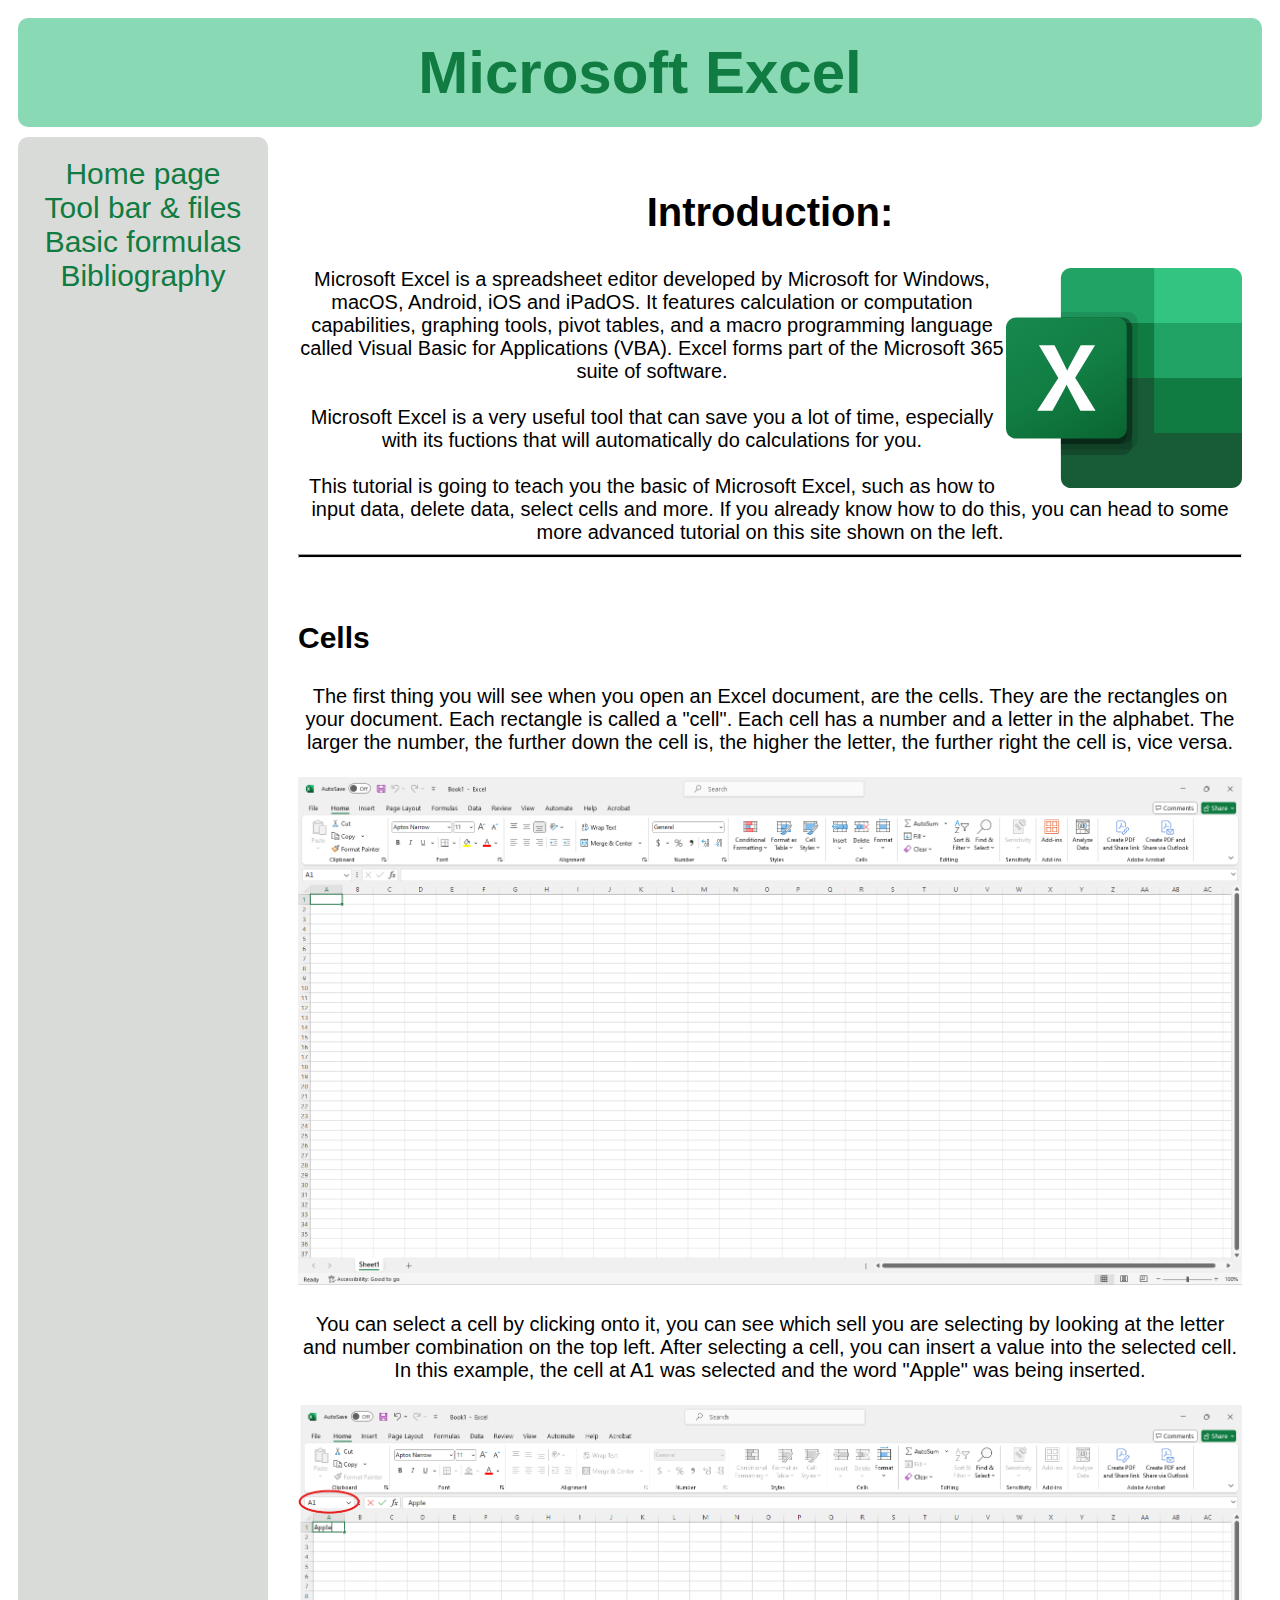
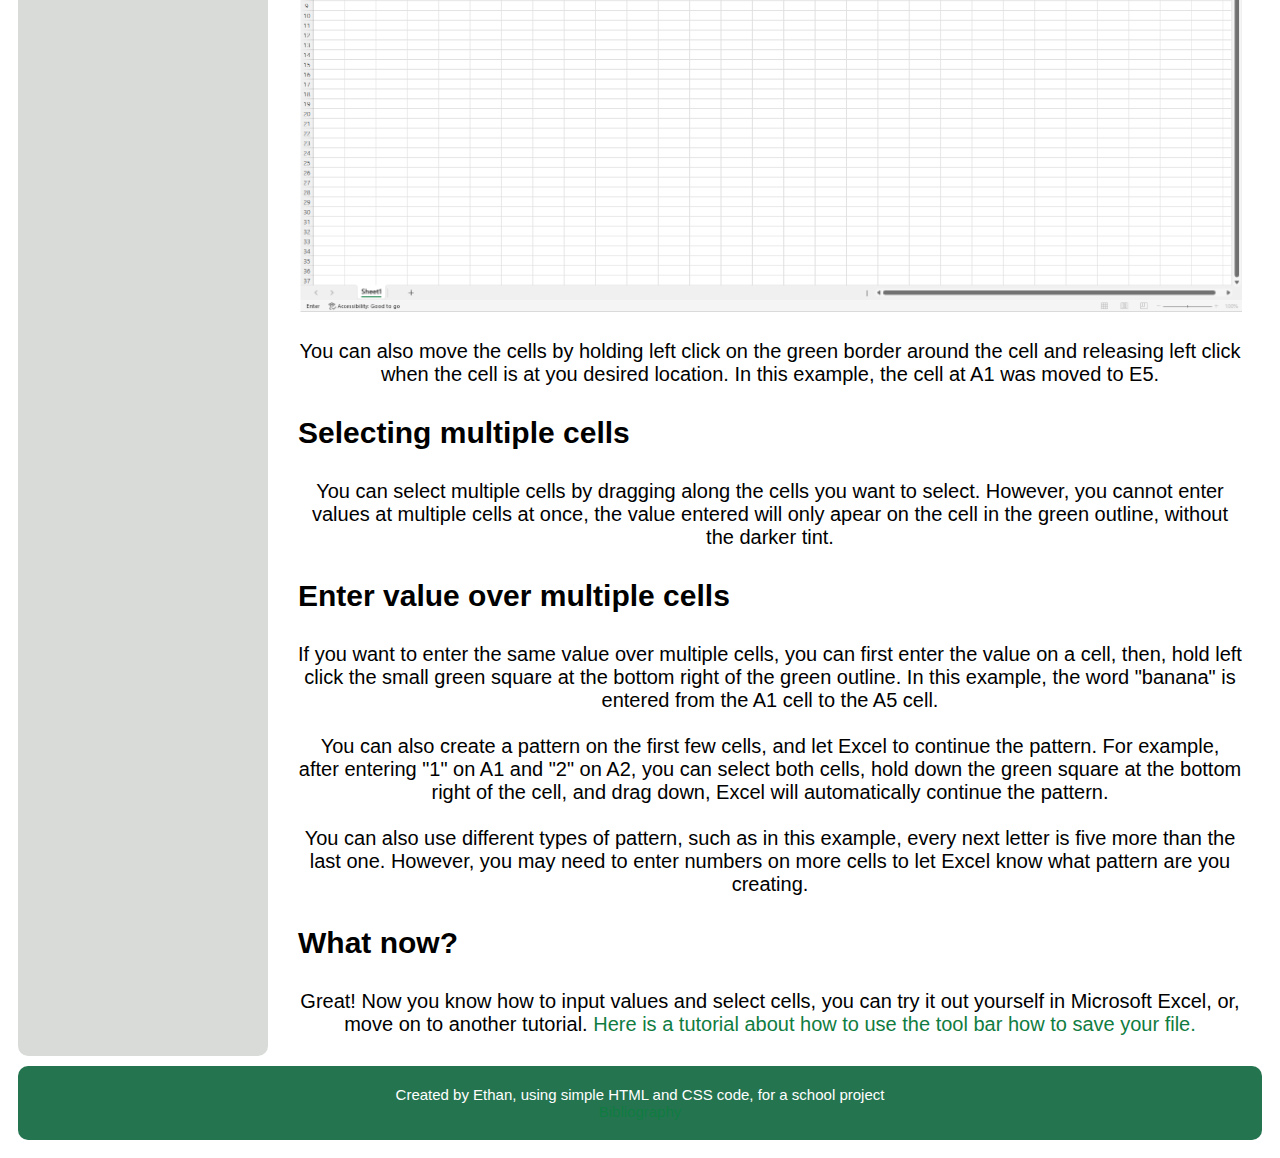
==== index.html @ c0ba7e2f "Add files via upload" ====
<!DOCTYPE html>
<html>

<head>

<title>Basic to Microsoft Excel</title>
<link rel="stylesheet" href="CSS\Style.css">
<link rel="icon" href="Media\Website_Logo_Vector.svg">

</head>

<body>

<div class="grid-container">

  <div class="header">
  Microsoft Excel
  </div>
  
  <div class="sidebar">
  
  <ul class="linb">
  
  <li><a href="index.html" title="To home page">Home page</a></li>
  <li><a href="Tool bar and file.html" title="To the tool bar and files page">Tool bar & files</a></li>
  <li><a href="Formulas.html" title"To the basic formulas page">Basic formulas</a></li>
  <li><a href="Bibliography page.html" title="To the bibliography page">Bibliography</a></li>
  
  </ul>
  
  </div>
  
  <div class="text">
  
  <h2>Introduction:</h2>

  <img src="Media\Microsoft_Excel_logo.svg" style="float:right;max-height:25vh;max-width:25%;" alt="The logo of Microsoft Excel">

  Microsoft Excel is a spreadsheet editor developed by Microsoft for Windows, macOS, Android, iOS and iPadOS. It features calculation or computation capabilities, graphing tools, pivot tables, and a macro programming language called Visual Basic for Applications (VBA). Excel forms part of the Microsoft 365 suite of software.
  <br>
  <br>
  Microsoft Excel is a very useful tool that can save you a lot of time, especially with its fuctions that will automatically do calculations for you.
  <br>
  <br>
  This tutorial is going to teach you the basic of Microsoft Excel, such as how to input data, delete data, select cells and more. If you already know how to do this, you can head to some more advanced tutorial on this site shown on the left.
  <hr>
  <br>
  <h3>Cells</h3>
  
  The first thing you will see when you open an Excel document, are the cells. They are the rectangles on your document. Each rectangle is called a "cell". Each cell has a number and a letter in the alphabet. The larger the number, the further down the cell is, the higher the letter, the further right the cell is, vice versa.
  <br>
  <br>

  <img class="ifit" src="Media\Excel_cell_intro.png" alt="A screen of an empty Microsoft Excel document with the A1 cell selected.">

  <br>
  <br>
  You can select a cell by clicking onto it, you can see which sell you are selecting by looking at the letter and number combination on the top left. After selecting a cell, you can insert a value into the selected cell. In this example, the cell at A1 was selected and the word "Apple" was being inserted.
  <br>
  <br>
  
  <img class="ifit" src="Media\Excel_cell_select.png" alt='A screen of a Microsoft Excel with the word "Apple" written on the most top left cell, and a red circle around the window showing the cell that is selected.'>
  
  <br>
  <br>
  You can also move the cells by holding left click on the green border around the cell and releasing left click when the cell is at you desired location. In this example, the cell at A1 was moved to E5. <!-- Need video -->
  
  <h3>Selecting multiple cells</h3>
  
  You can select multiple cells by dragging along the cells you want to select. However, you cannot enter values at multiple cells at once, the value entered will only apear on the cell in the green outline, without the darker tint. <!-- Need video -->

  <h3>Enter value over multiple cells</h3>

  If you want to enter the same value over multiple cells, you can first enter the value on a cell, then, hold left click the small green square at the bottom right of the green outline. In this example, the word "banana" is entered from the A1 cell to the A5 cell. <!-- Need video -->
  <br>
  <br>
  You can also create a pattern on the first few cells, and let Excel to continue the pattern. For example, after entering "1" on A1 and "2" on A2, you can select both cells, hold down the green square at the bottom right of the cell, and drag down, Excel will automatically continue the pattern. <!-- Need video -->
  <br>
  <br>
  You can also use different types of pattern, such as in this example, every next letter is five more than the last one. However, you may need to enter numbers on more cells to let Excel know what pattern are you creating. <!-- Need video -->
  
  <h3>What now?</h3>
  
  Great! Now you know how to input values and select cells, you can try it out yourself in Microsoft Excel, or, move on to another tutorial. <a href="Tool bar and file.html" title="To the tool bar and file page">Here is a tutorial about how to use the tool bar how to save your file.</a> 
  
  </div> 
  
  <div class="foot">
  Created by Ethan, using simple HTML and CSS code, for a school project
  <br>
  <a class="bib" href="Bibliography page.html" title="Checkout the bibliography page">Bibliography</a>
  </div>

</div>

</body>

</html>
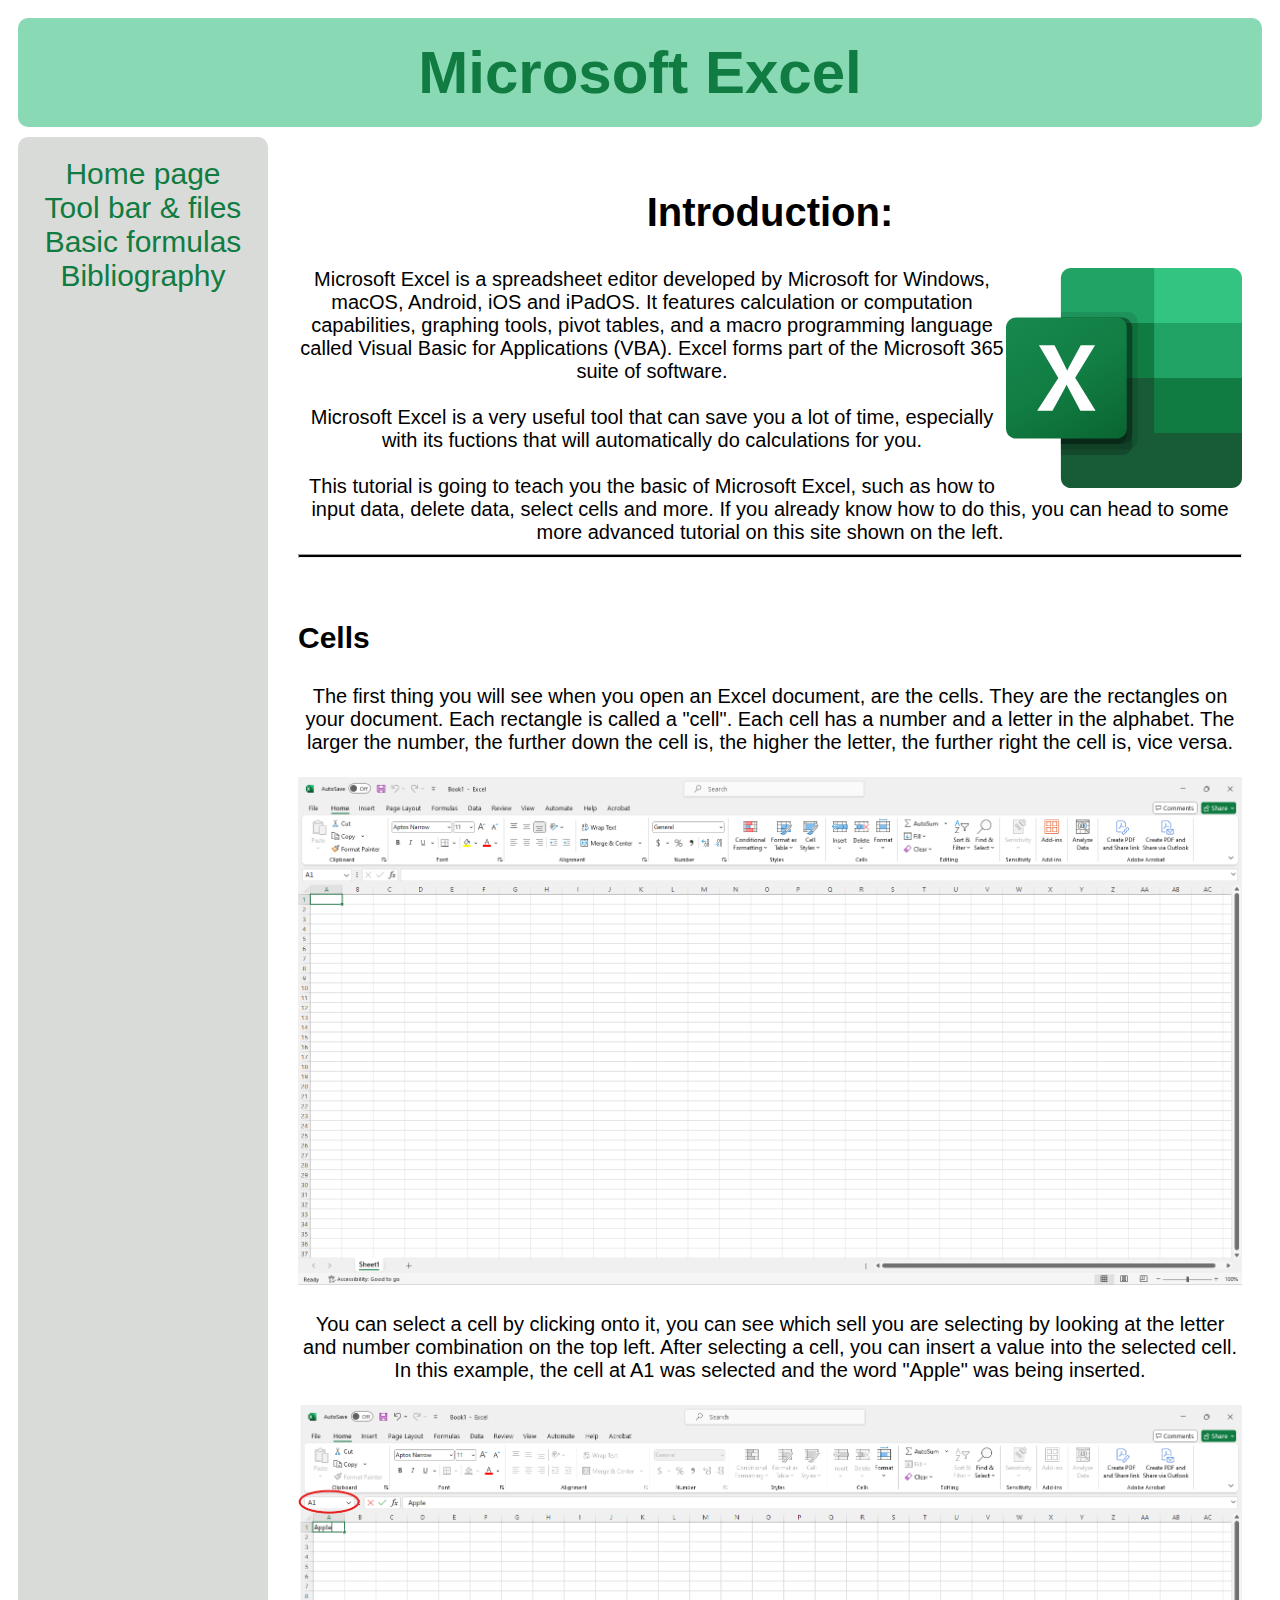
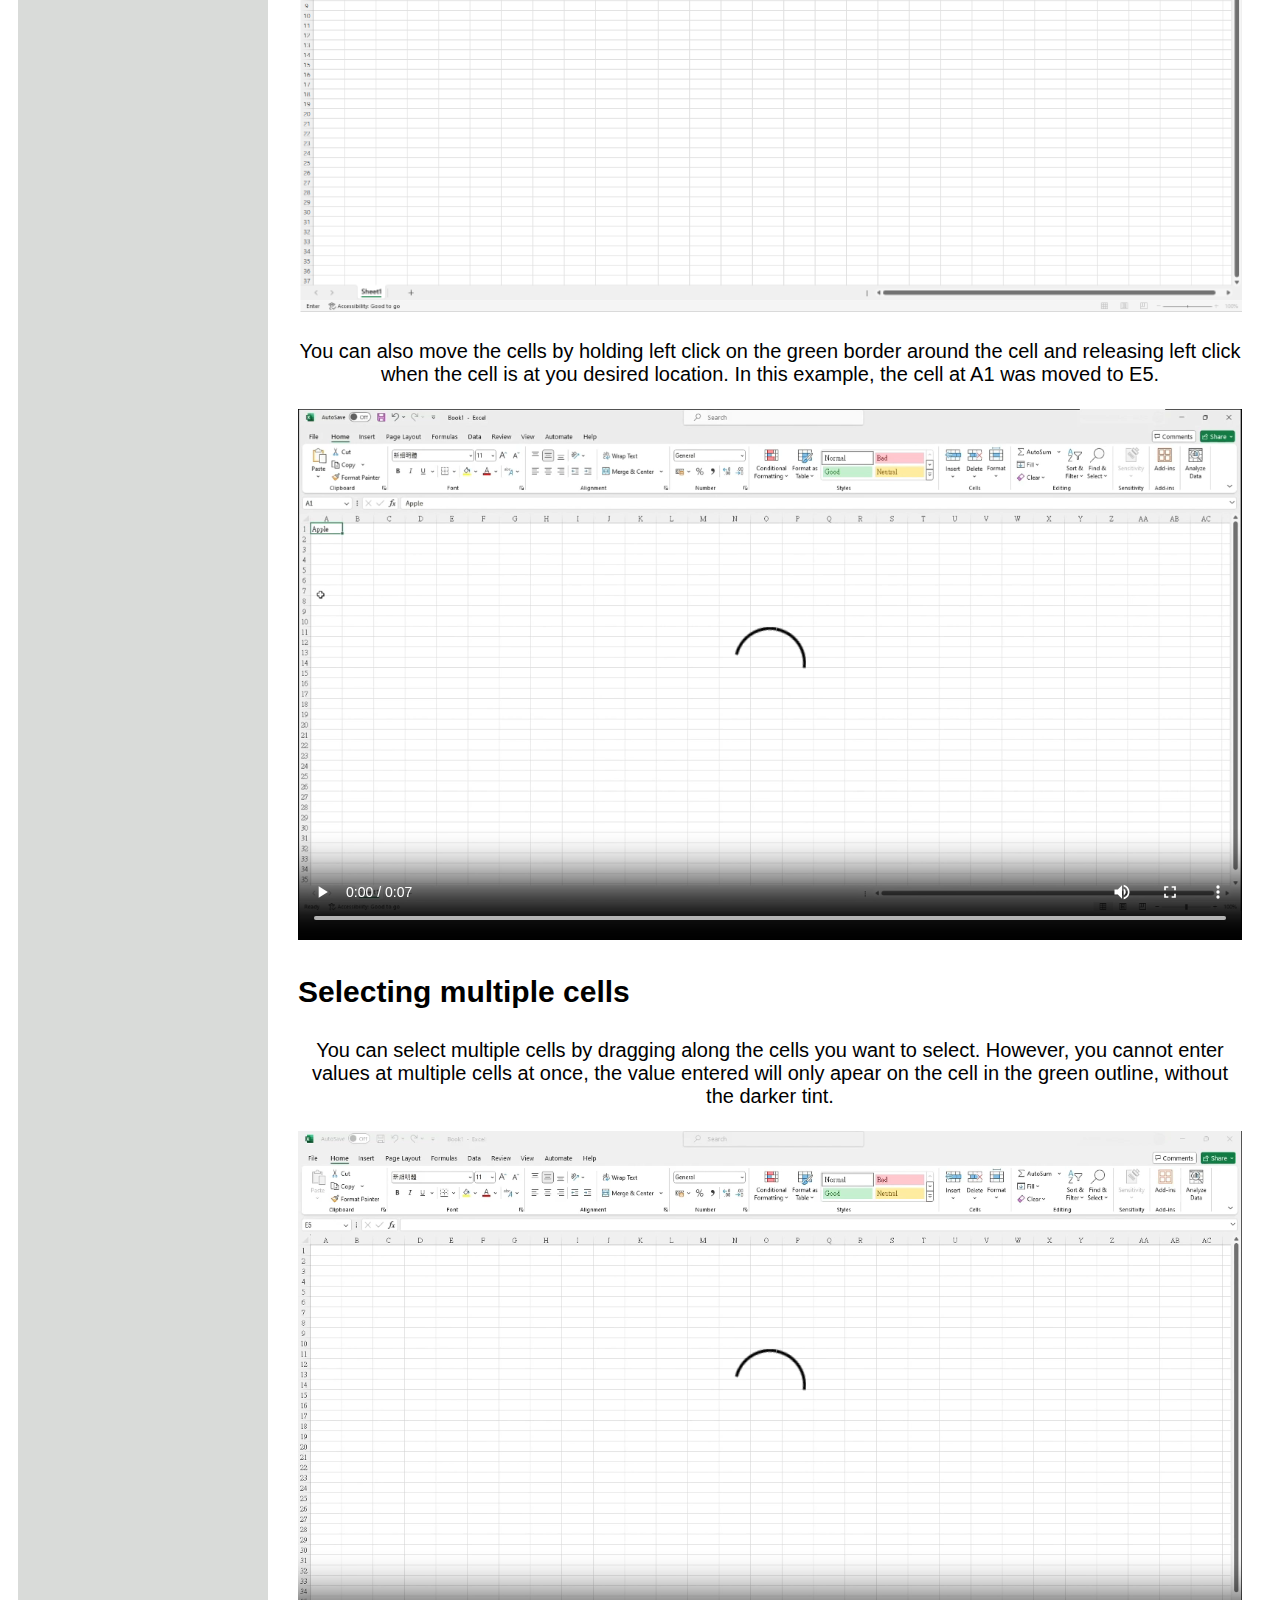
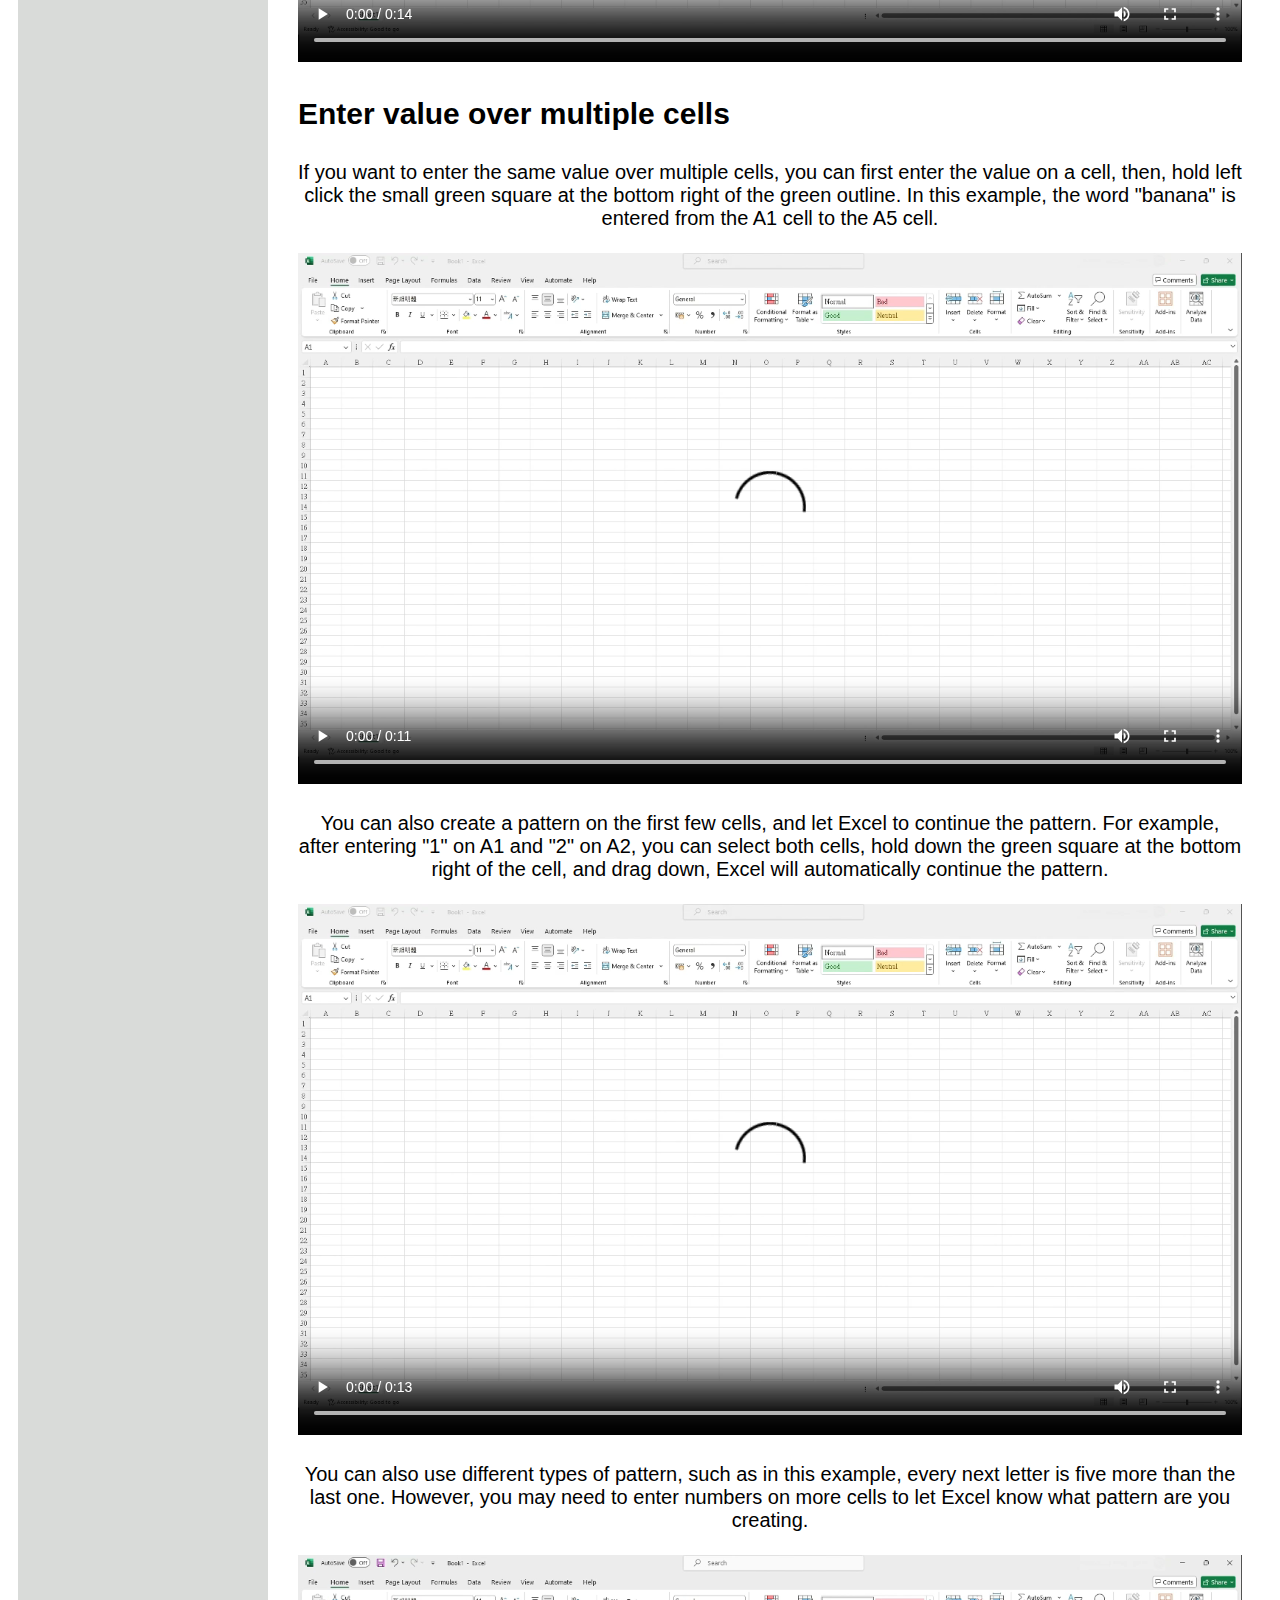
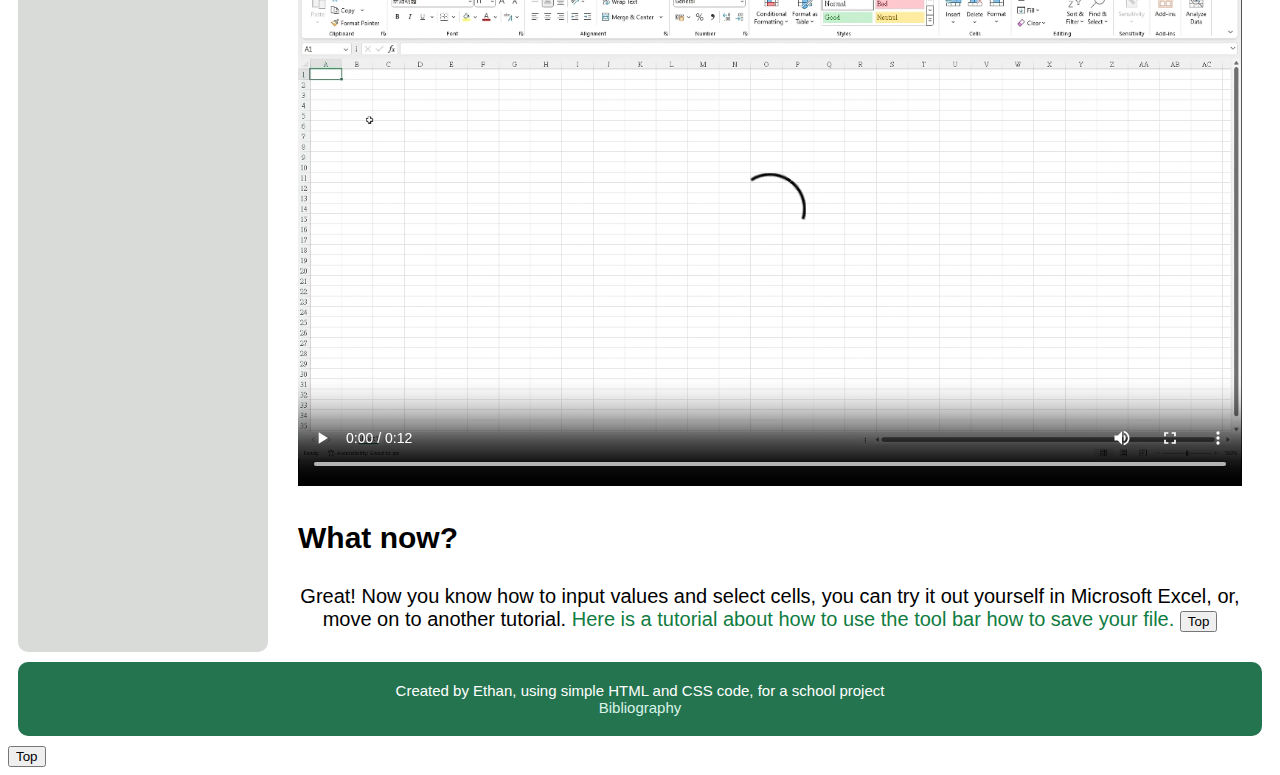
==== commit 6b3f738f: "Add files via upload" ====
--- a/index.html
+++ b/index.html
@@ -63,26 +63,65 @@
   
   <br>
   <br>
-  You can also move the cells by holding left click on the green border around the cell and releasing left click when the cell is at you desired location. In this example, the cell at A1 was moved to E5. <!-- Need video -->
+  You can also move the cells by holding left click on the green border around the cell and releasing left click when the cell is at you desired location. In this example, the cell at A1 was moved to E5.
+  <br>
+  <br>
+
+  <video class="ifit" controls>
+  <source src="Media/Products/PMSS_ICT9_Website_CellMove.mp4" type="video/mp4">
+  Your browser does not support the video tag.
+  </video>
   
   <h3>Selecting multiple cells</h3>
   
-  You can select multiple cells by dragging along the cells you want to select. However, you cannot enter values at multiple cells at once, the value entered will only apear on the cell in the green outline, without the darker tint. <!-- Need video -->
+  You can select multiple cells by dragging along the cells you want to select. However, you cannot enter values at multiple cells at once, the value entered will only apear on the cell in the green outline, without the darker tint.
+  <br>
+  <br>
+
+  <video class="ifit" controls>
+  <source src="Media/Products/PMSS_ICT9_Website_CellSelect.mp4" type="video/mp4">
+  Your browser does not support the video tag.
+  </video>
 
   <h3>Enter value over multiple cells</h3>
 
-  If you want to enter the same value over multiple cells, you can first enter the value on a cell, then, hold left click the small green square at the bottom right of the green outline. In this example, the word "banana" is entered from the A1 cell to the A5 cell. <!-- Need video -->
+  If you want to enter the same value over multiple cells, you can first enter the value on a cell, then, hold left click the small green square at the bottom right of the green outline. In this example, the word "banana" is entered from the A1 cell to the A5 cell.
   <br>
   <br>
-  You can also create a pattern on the first few cells, and let Excel to continue the pattern. For example, after entering "1" on A1 and "2" on A2, you can select both cells, hold down the green square at the bottom right of the cell, and drag down, Excel will automatically continue the pattern. <!-- Need video -->
+
+  <video class="ifit" controls>
+  <source src="Media/Products/PMSS_ICT9_Website_MultiEnter.mp4" type="video/mp4">
+  Your browser does not support the video tag.
+  </video>
+
   <br>
   <br>
-  You can also use different types of pattern, such as in this example, every next letter is five more than the last one. However, you may need to enter numbers on more cells to let Excel know what pattern are you creating. <!-- Need video -->
+  You can also create a pattern on the first few cells, and let Excel to continue the pattern. For example, after entering "1" on A1 and "2" on A2, you can select both cells, hold down the green square at the bottom right of the cell, and drag down, Excel will automatically continue the pattern.
+  <br>
+  <br>
+
+  <video class="ifit" controls>
+  <source src="Media/Products/PMSS_ICT9_Website_MultiEnterNumber.mp4" type="video/mp4">
+  Your browser does not support the video tag.
+  </video>
+
+  <br>
+  <br>
+  You can also use different types of pattern, such as in this example, every next letter is five more than the last one. However, you may need to enter numbers on more cells to let Excel know what pattern are you creating.
+  <br>
+  <br>
+
+  <video class="ifit" controls>
+  <source src="Media/Products/PMSS_ICT9_Website_MultiEnterNumber5.mp4" type="video/mp4">
+  Your browser does not support the video tag.
+  </video>
   
   <h3>What now?</h3>
   
   Great! Now you know how to input values and select cells, you can try it out yourself in Microsoft Excel, or, move on to another tutorial. <a href="Tool bar and file.html" title="To the tool bar and file page">Here is a tutorial about how to use the tool bar how to save your file.</a> 
   
+  <button onclick="topFunction()" id="myBtn" title="Go to top">Top</button>
+
   </div> 
   
   <div class="foot">
@@ -93,6 +132,8 @@
 
 </div>
 
+<button onclick="topFunction()" id="myBtn" title="Go to top">Top</button>
+
 </body>
 
 </html>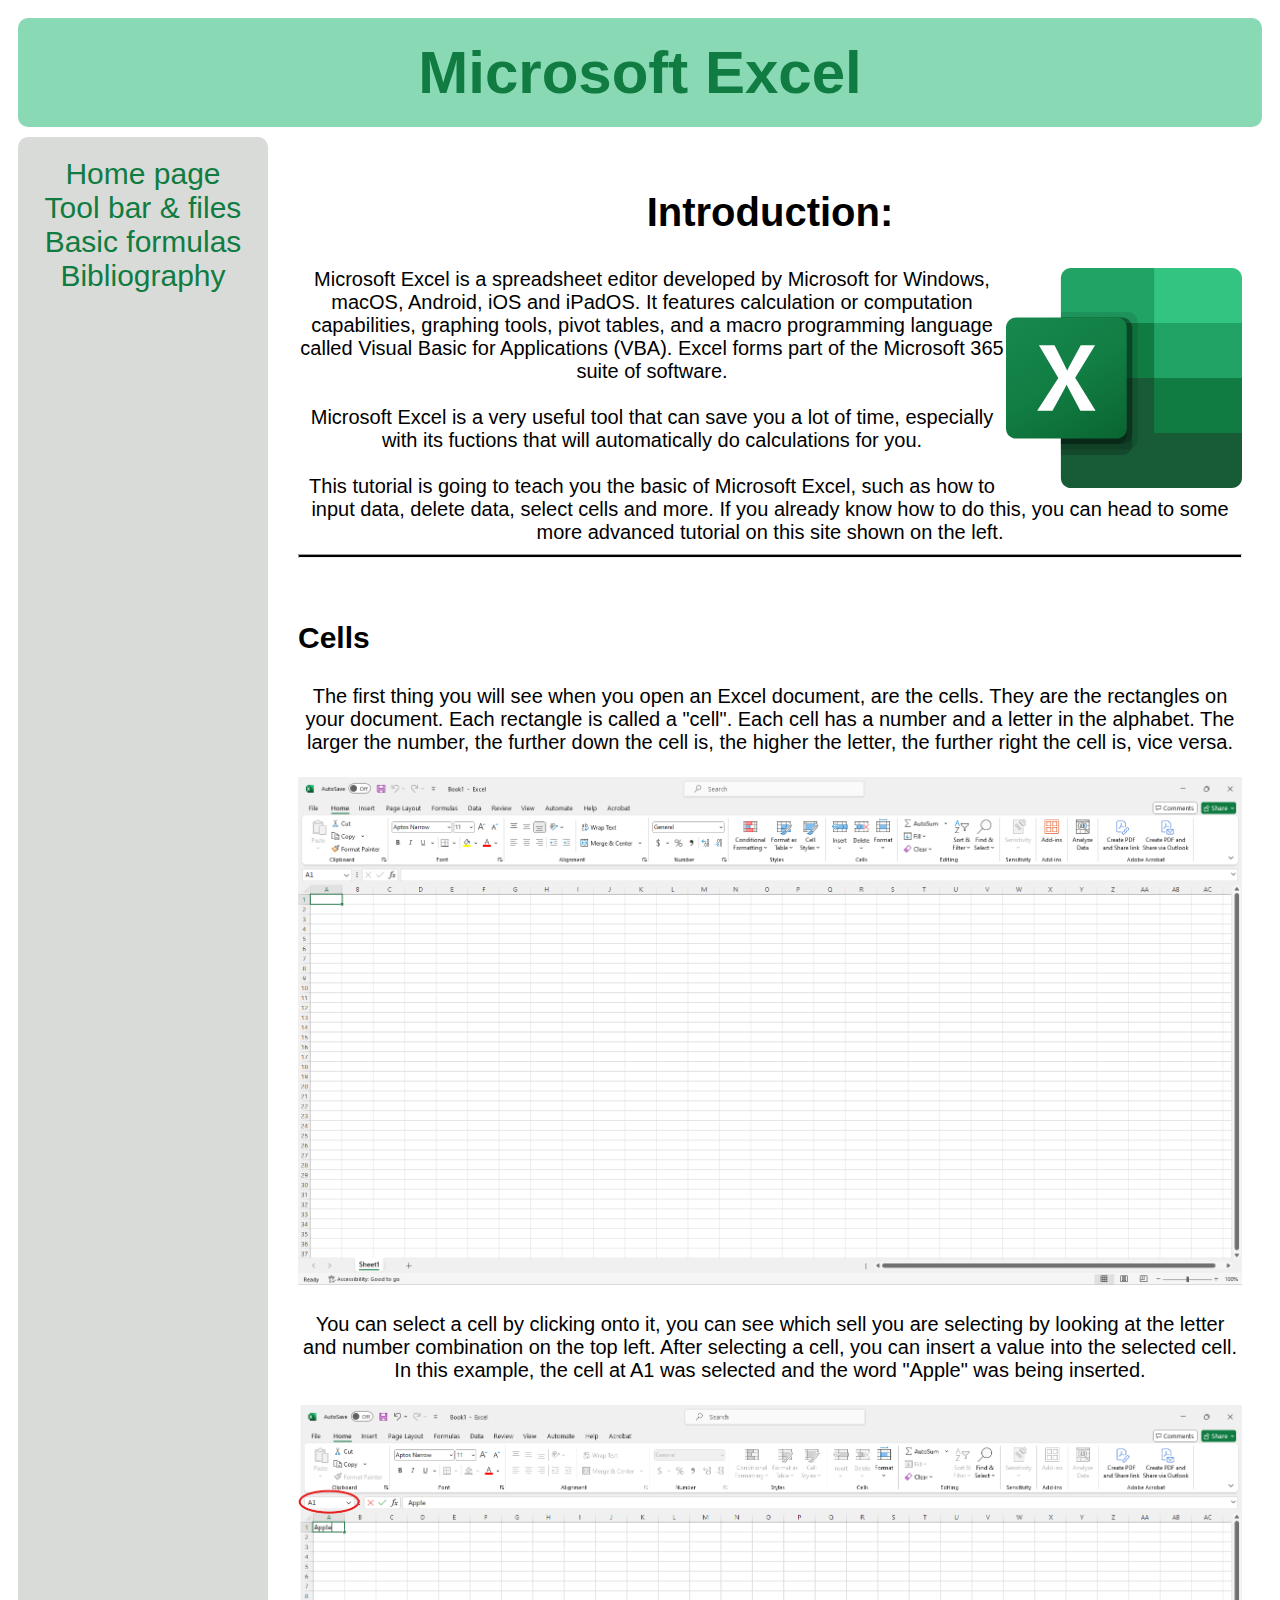
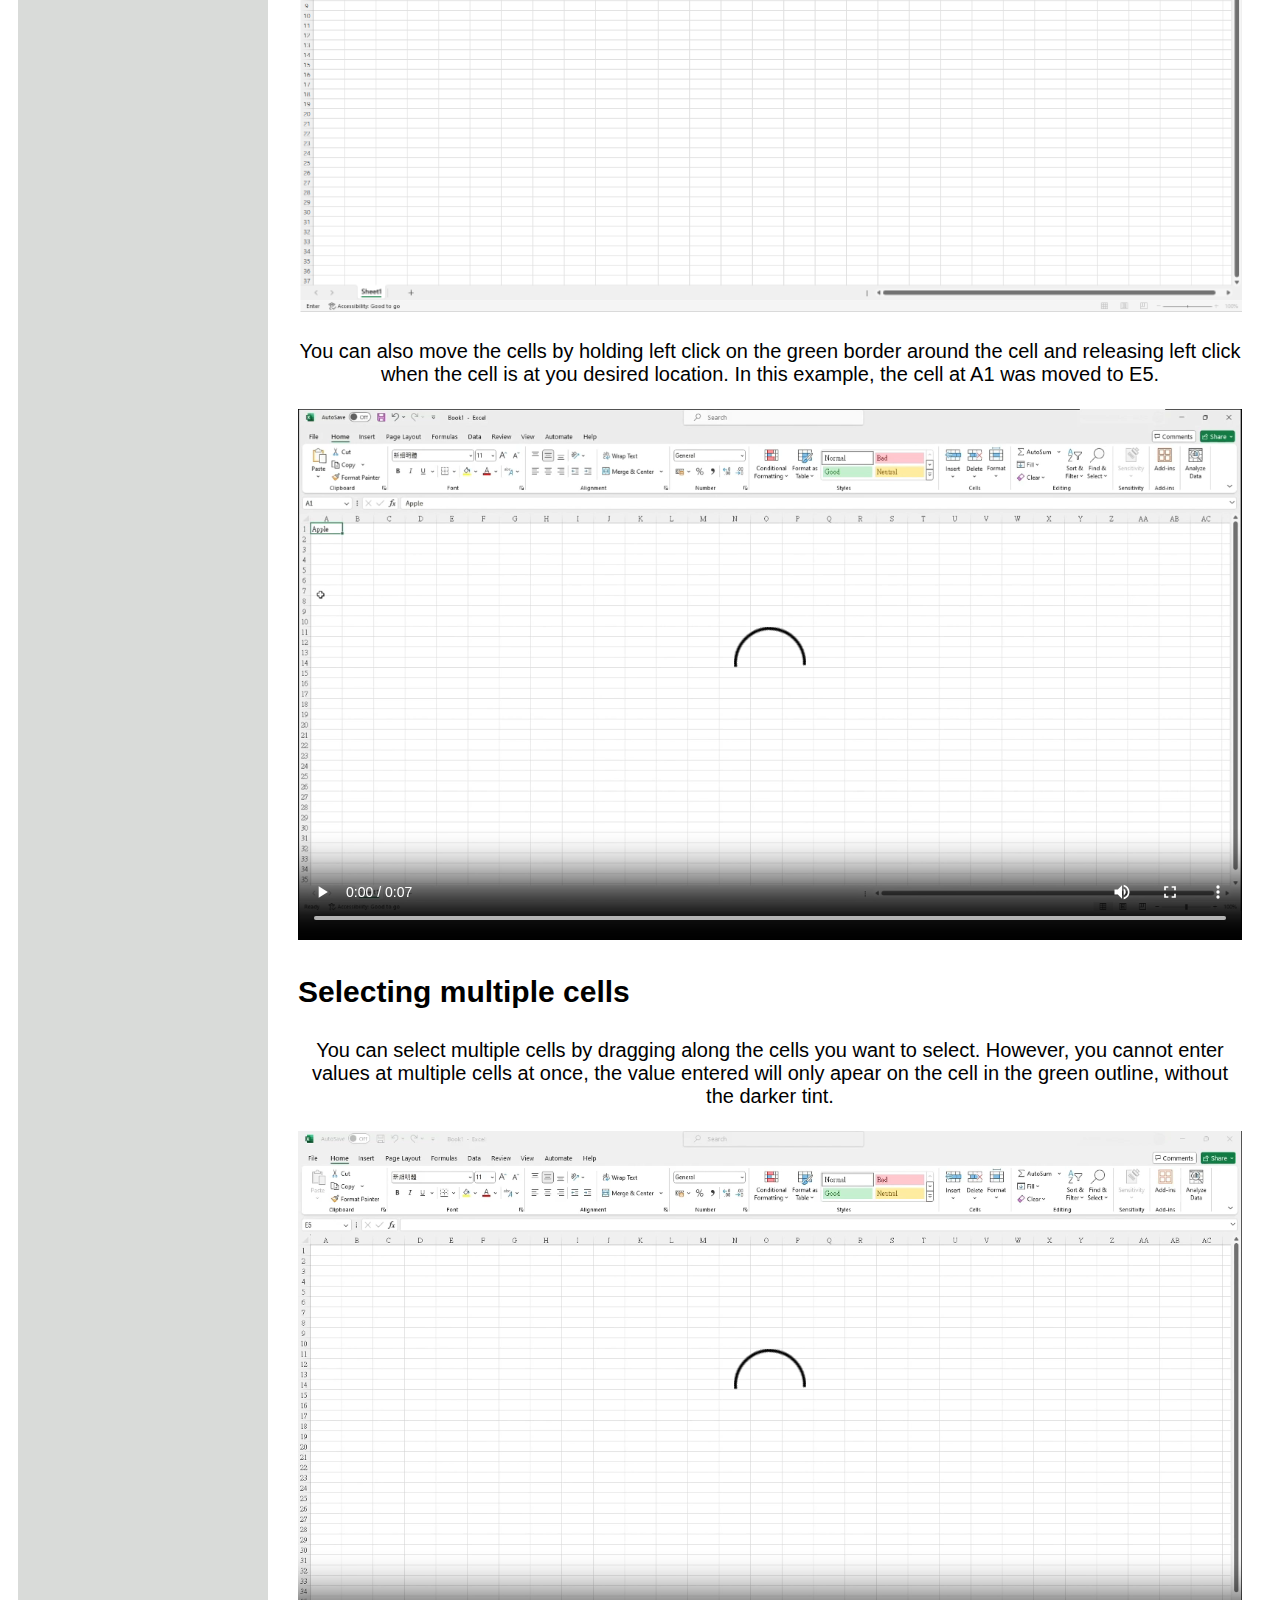
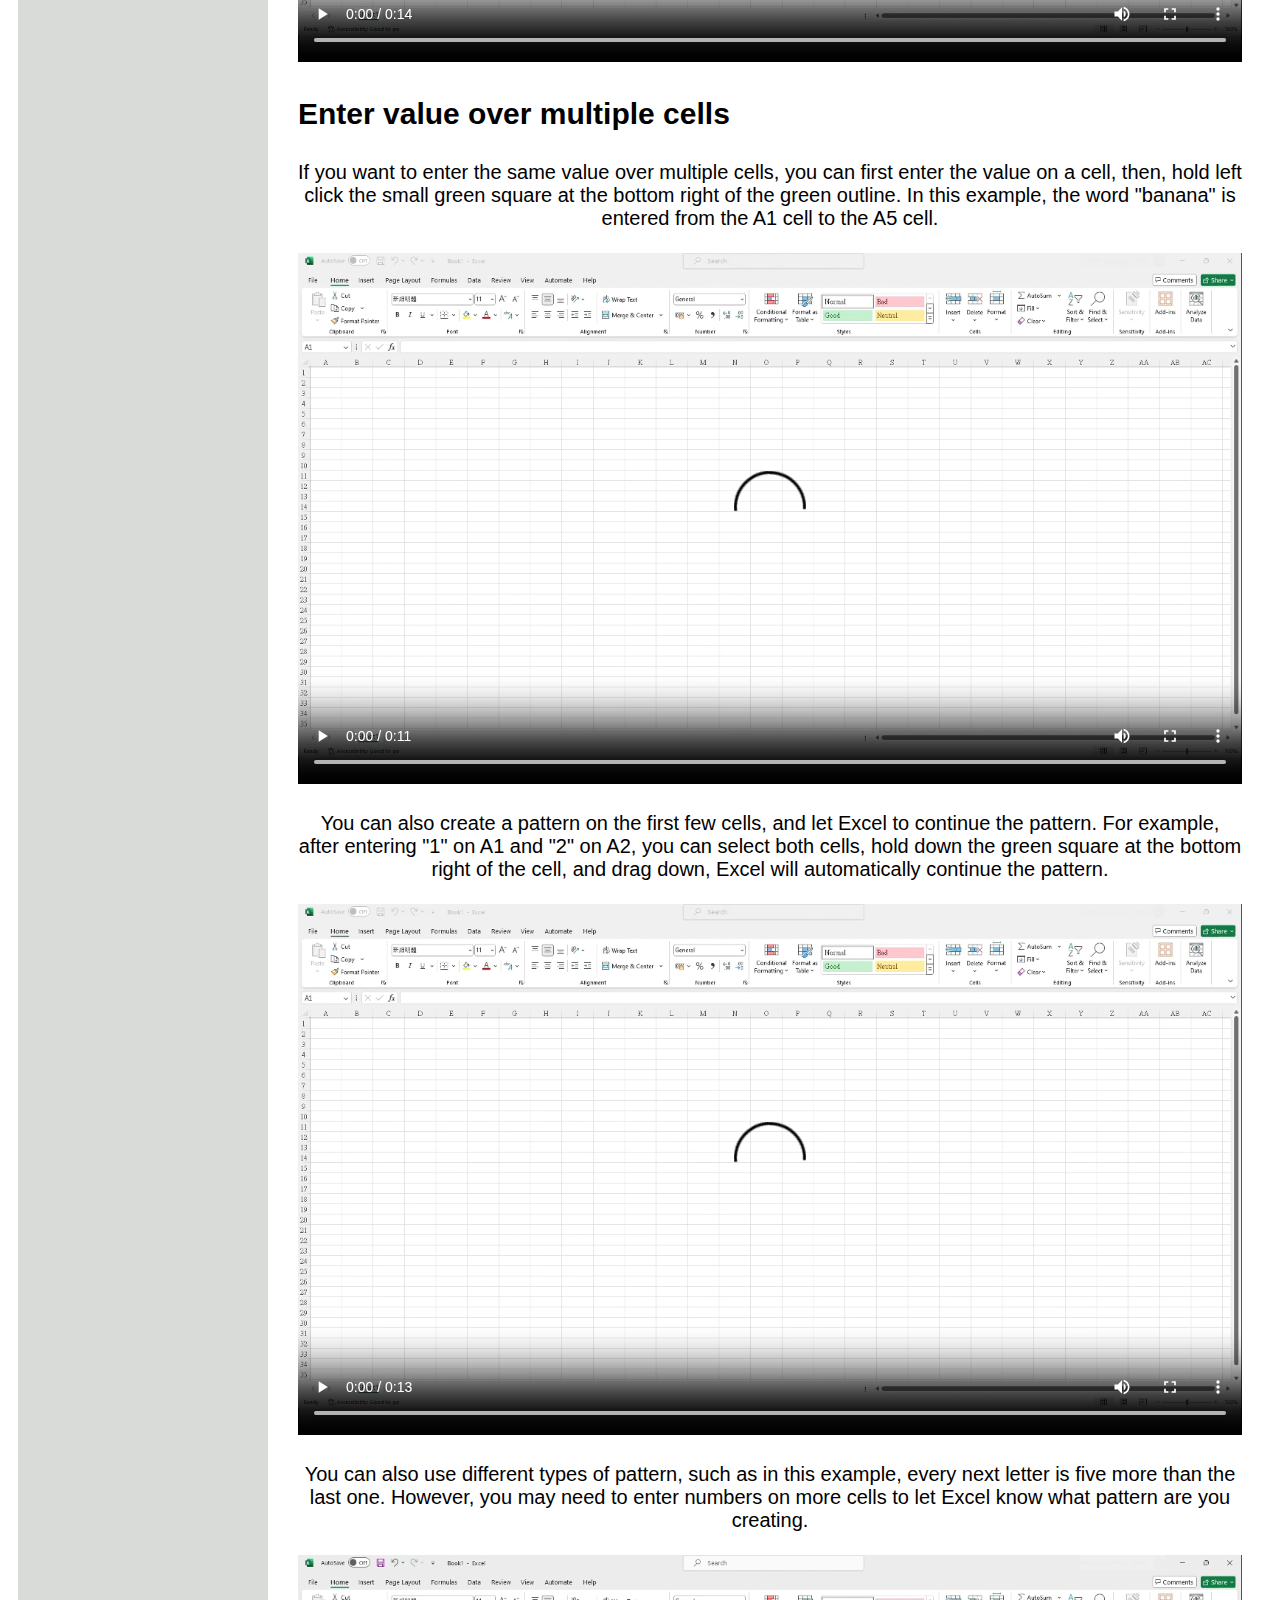
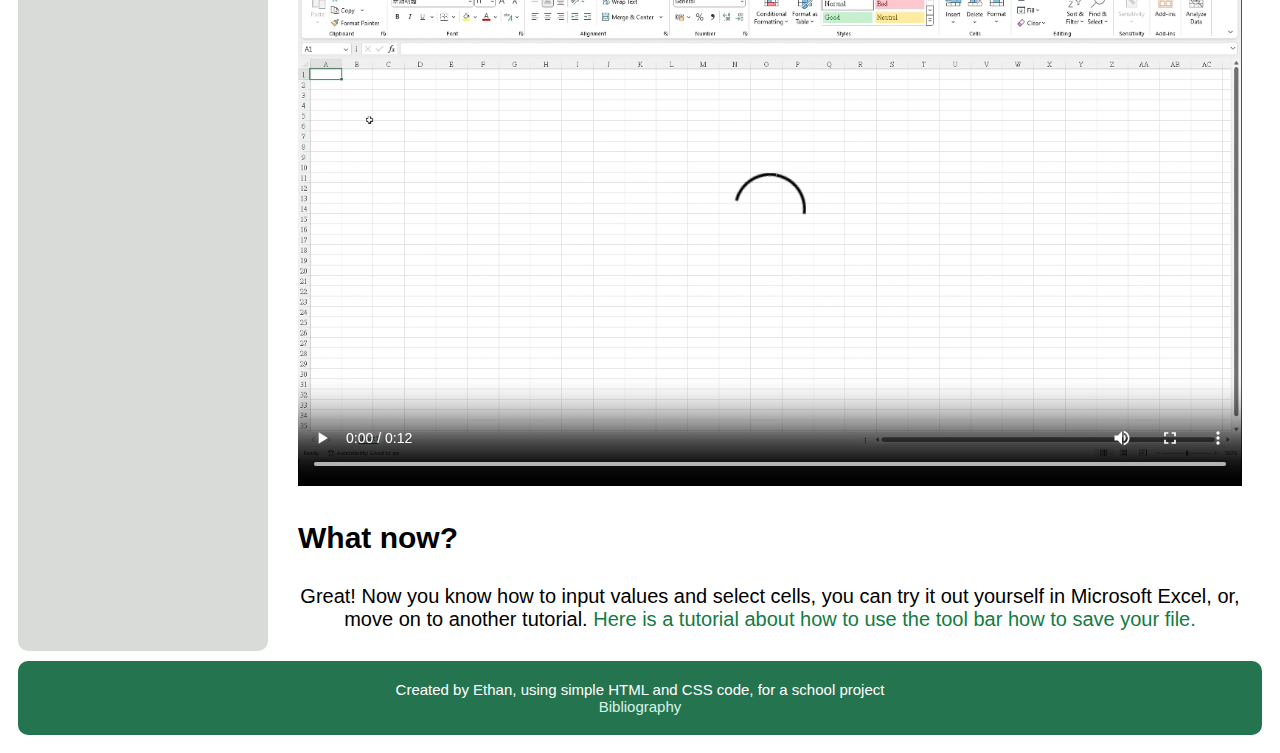
==== commit 527b25c6: "Update index.html" ====
--- a/index.html
+++ b/index.html
@@ -119,8 +119,6 @@
   <h3>What now?</h3>
   
   Great! Now you know how to input values and select cells, you can try it out yourself in Microsoft Excel, or, move on to another tutorial. <a href="Tool bar and file.html" title="To the tool bar and file page">Here is a tutorial about how to use the tool bar how to save your file.</a> 
-  
-  <button onclick="topFunction()" id="myBtn" title="Go to top">Top</button>
 
   </div> 
   
@@ -132,8 +130,6 @@
 
 </div>
 
-<button onclick="topFunction()" id="myBtn" title="Go to top">Top</button>
-
 </body>
 
-</html>+</html>
